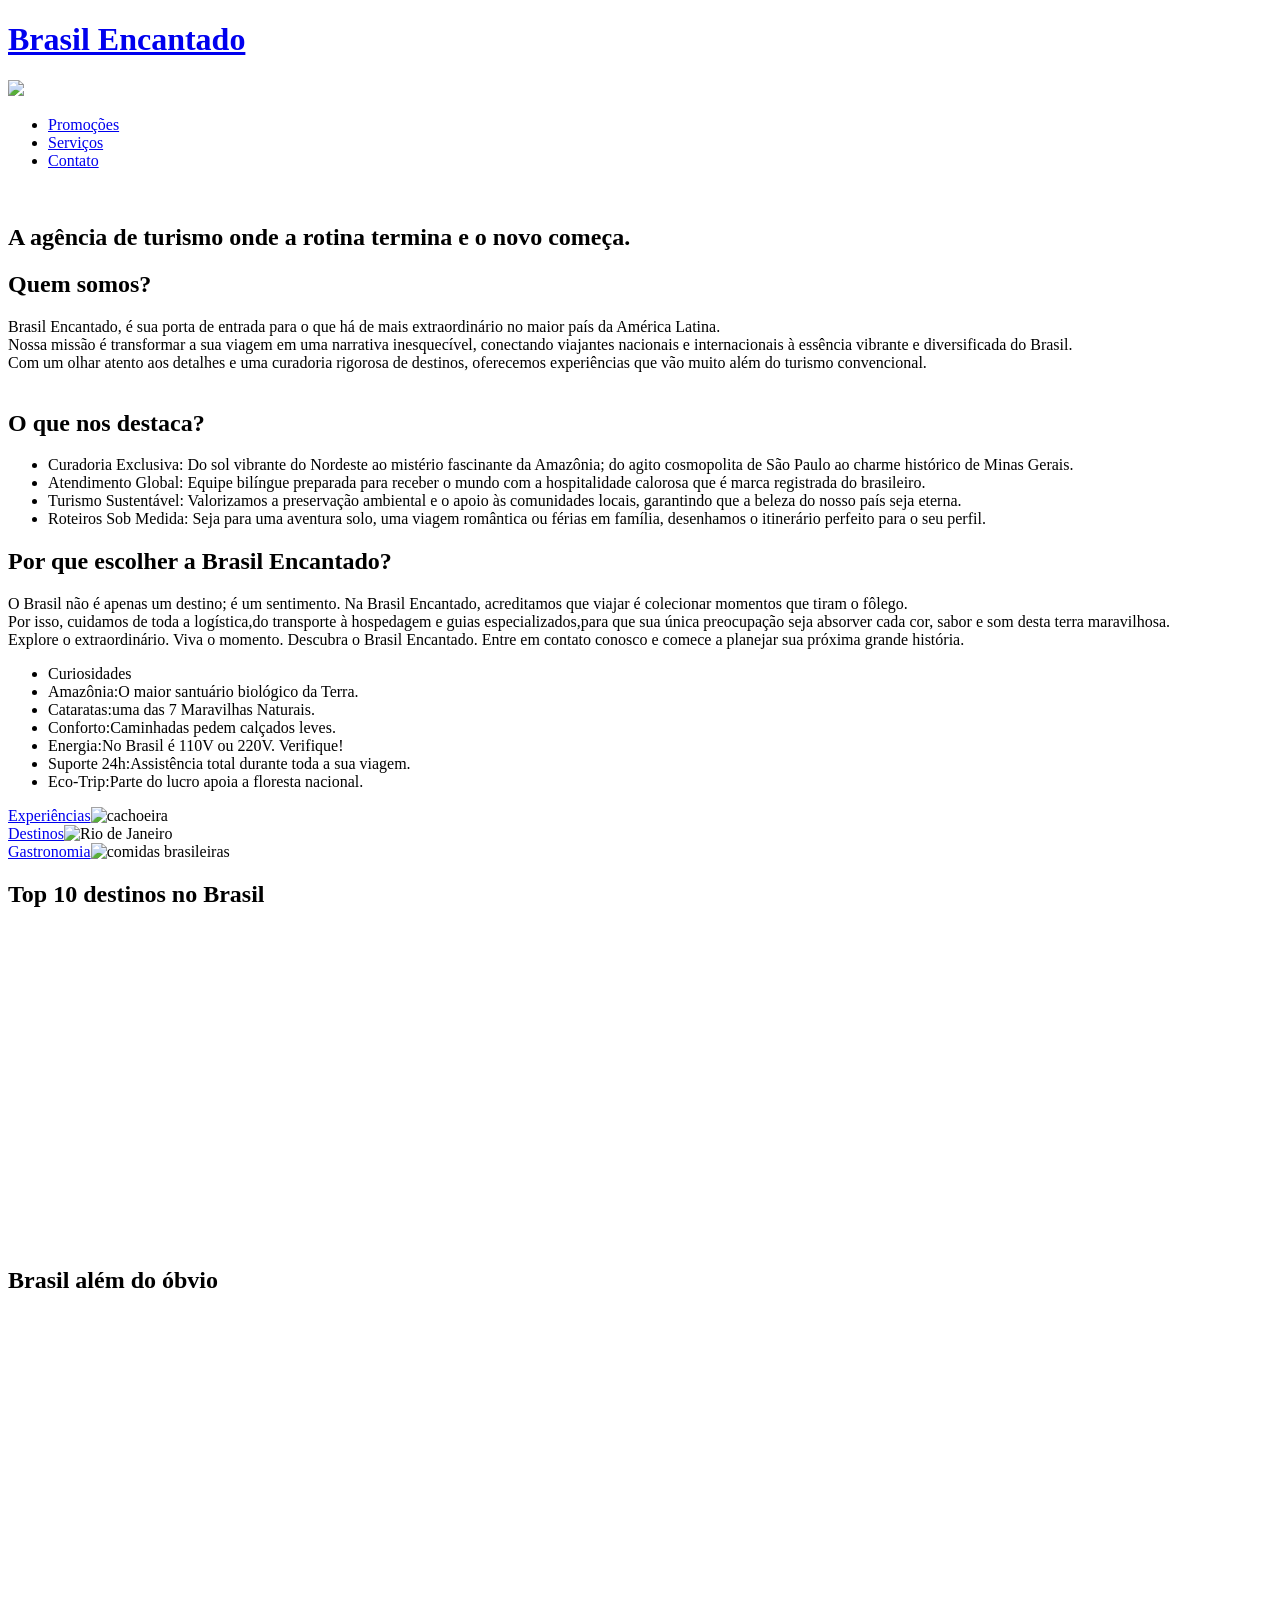
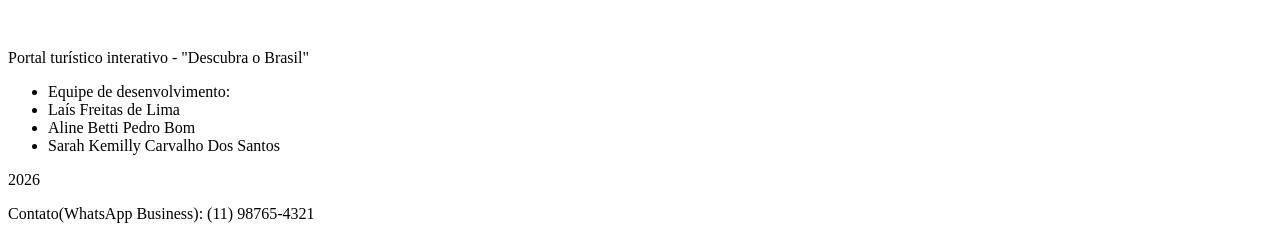
==== index.html @ 0057e70a "Add files via upload" ====
<!DOCTYPE html>
<html lang="pt-br">
<head>
    <meta charset="UTF-8">
    <meta name="viewport" content="width=device-width, initial-scale=1.0">
    <title>Descubra o Brasil</title>
    <link rel="stylesheet" href="index.css">
    <link rel="shortcut icon" href="imagens/airplane.png" type="image/x-icon">
</head>
<body>
    <header class="menu_principal">
        <div class="logo1"><a href="index.html" class="logo"><h1>Brasil Encantado</h1></a><img  class="imagem_logo" src="imagens/bandeira.png"></div>
        <nav>
            <ul class="topicos">
                <li class="menu"><a href="promocoes.html" class="botao">Promoções</a></li>
                <li class="menu"><a href="servicos.html" class="botao">Serviços</a></li>
                <li class="menu"><a href="contato.html" class="botao">Contato</a></li>
            </ul>
        </nav>
    </header>
    
    <br>
    <div class="box">
        <main class="hero">
        <section class="bem_vindo"><h1>A agência de turismo onde a rotina termina e o novo começa.<h1></section>
        <section class="cor"><h2>Quem somos?</h2></section>
        <section>Brasil Encantado, é sua porta de entrada para o que há de mais extraordinário no maior país da América Latina.
        <br>
        ​Nossa missão é transformar a sua viagem em uma narrativa inesquecível, conectando viajantes nacionais e internacionais à essência vibrante e diversificada do Brasil.
        <br>
        Com um olhar atento aos detalhes e uma curadoria rigorosa de destinos, oferecemos experiências que vão muito além do turismo convencional.</section>
        <br>
        <section class="cor"><h2>​O que nos destaca?</h2></section>
            <ul class="destaque">
                <li><span class="destaque2">​Curadoria Exclusiva:</span> Do sol vibrante do Nordeste ao mistério fascinante da Amazônia; do agito cosmopolita de São Paulo ao charme histórico de Minas Gerais.</li>
                <li><span class="destaque2">Atendimento Global:</span> Equipe bilíngue preparada para receber o mundo com a hospitalidade calorosa que é marca registrada do brasileiro.</li>
                <li><span class="destaque2">​Turismo Sustentável:</span> Valorizamos a preservação ambiental e o apoio às comunidades locais, garantindo que a beleza do nosso país seja eterna.</li>
                <li><span class="destaque2">​Roteiros Sob Medida:</span> Seja para uma aventura solo, uma viagem romântica ou férias em família, desenhamos o itinerário perfeito para o seu perfil.</li>
            </ul>
        <section class="cor"><h2> ​Por que escolher a Brasil Encantado?</h2></section>
        ​O Brasil não é apenas um destino; é um sentimento. Na Brasil Encantado, acreditamos que viajar é colecionar momentos que tiram o fôlego.
        <br>
        Por isso, cuidamos de toda a logística,do transporte à hospedagem e guias especializados,para que sua única preocupação seja absorver cada cor, sabor e som desta terra maravilhosa.
        <br>
        ​Explore o extraordinário. Viva o momento. Descubra o Brasil Encantado. Entre em contato conosco e comece a planejar sua próxima grande história.
    </main>
    <aside class="box_adicional">
        <ul class="adicionais">
            <li>Curiosidades</li>
            <li>Amazônia:O maior santuário biológico da Terra.</li>
            <li>Cataratas:uma das 7 Maravilhas Naturais.</li>
            <li>Conforto:Caminhadas pedem calçados leves. </li>
            <li>Energia:No Brasil é 110V ou 220V. Verifique!</li>
            <li>Suporte 24h:Assistência total durante toda a sua viagem.</li>
            <li>Eco-Trip:Parte do lucro apoia a floresta nacional.</li>
            </ul>
    </aside>
    </div>
    <div class="container">
        <div class="card"><a href="experiencia.html">Experiências</a><img class="imagem_cards" src="imagens/experiencia.jpg" alt="cachoeira"></div>
        <div class="card"><a href="destinos.html">Destinos</a><img class="imagem_cards" src="imagens/destino.jpg" alt="Rio de Janeiro"></div>
        <div class="card"><a href="gastronomia.html">Gastronomia</a><img class="imagem_cards" src="imagens/gastronomia.jpg" alt="comidas brasileiras"></div>
    </div>
    <div class="video">
        <div class="video2">
            <h2>Top 10 destinos no Brasil</h2>
            <iframe class="video3" width="560" height="315" src="https://www.youtube.com/embed/PQJ-AeQvUX0?si=9Z8ZEKJ7BBMXmxuw" title="YouTube video player" frameborder="0" allow="accelerometer; autoplay; clipboard-write; encrypted-media; gyroscope; picture-in-picture; web-share" referrerpolicy="strict-origin-when-cross-origin" allowfullscreen></iframe>
        </div>
        <div class="video2">
            <h2>Brasil além do óbvio</h2>
            <iframe class="video3" width="560" height="315" src="https://www.youtube.com/embed/IZ364vOcuJQ?si=Lbzk-jZsUhqubvwI" title="YouTube video player" frameborder="0" allow="accelerometer; autoplay; clipboard-write; encrypted-media; gyroscope; picture-in-picture; web-share" referrerpolicy="strict-origin-when-cross-origin" allowfullscreen></iframe>
        </div>
    </div>
    <footer>
        <div class="rodape">
            <p>Portal turístico interativo - "Descubra o Brasil"</p>
            <ul class="integrantes">
                <li>Equipe de desenvolvimento:</li>
                <li>Laís Freitas de Lima</li>
                <li>Aline Betti Pedro Bom</li>
                <li>Sarah Kemilly Carvalho Dos Santos</li>
            </ul>
            <p>2026</p>
            <p class="rodape2">Contato(WhatsApp Business): (11) 98765-4321</p>
        </div>
    </footer> 
</body>
</html>
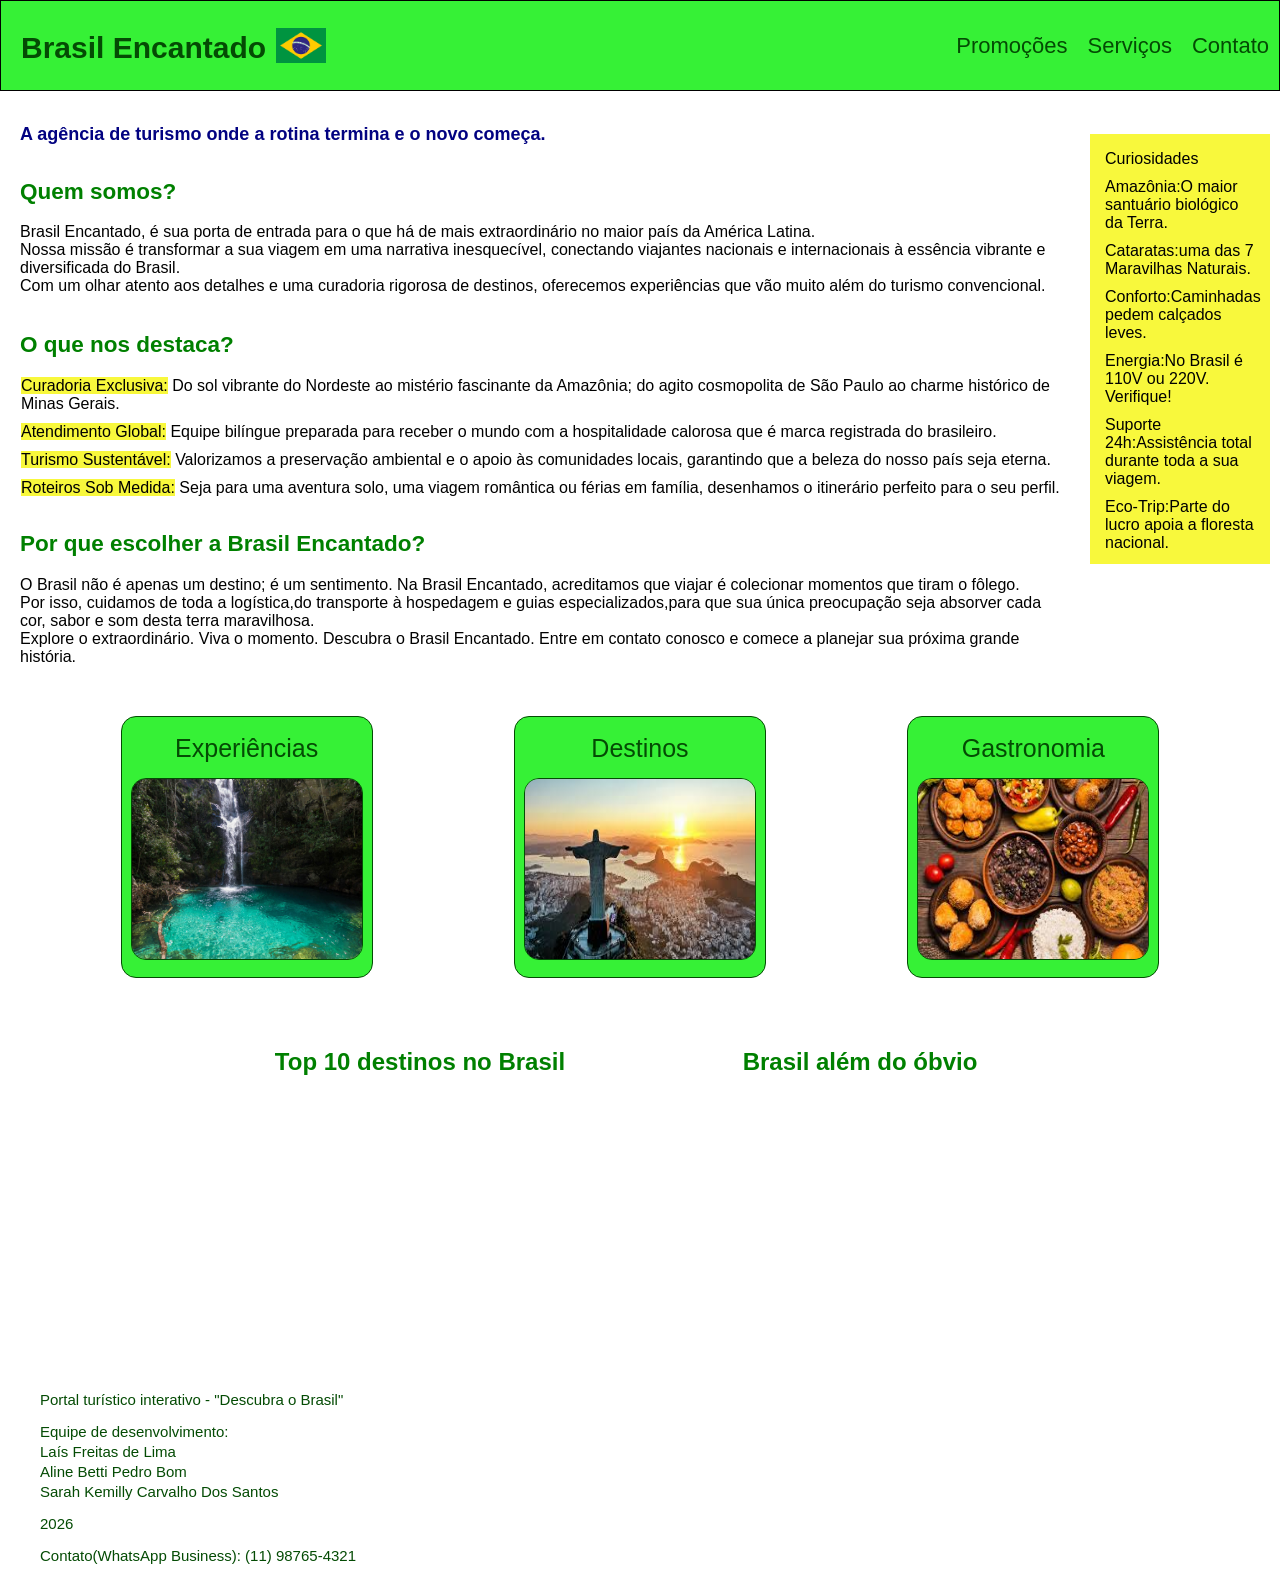
==== commit 4593cd9a: "Add files via upload" ====
--- a/index.html
+++ b/index.html
@@ -4,12 +4,12 @@
     <meta charset="UTF-8">
     <meta name="viewport" content="width=device-width, initial-scale=1.0">
     <title>Descubra o Brasil</title>
-    <link rel="stylesheet" href="index.css">
-    <link rel="shortcut icon" href="imagens/airplane.png" type="image/x-icon">
+    <link rel="stylesheet" href="style.css">
+    <link rel="shortcut icon" href="img/airplane.png" type="image/x-icon">
 </head>
 <body>
     <header class="menu_principal">
-        <div class="logo1"><a href="index.html" class="logo"><h1>Brasil Encantado</h1></a><img  class="imagem_logo" src="imagens/bandeira.png"></div>
+        <div class="logo1"><a href="index.html" class="logo"><h1>Brasil Encantado</h1></a><img  class="imagem_logo" src="img/bandeira.png"></div>
         <nav>
             <ul class="topicos">
                 <li class="menu"><a href="promocoes.html" class="botao">Promoções</a></li>
@@ -57,9 +57,9 @@
     </aside>
     </div>
     <div class="container">
-        <div class="card"><a href="experiencia.html">Experiências</a><img class="imagem_cards" src="imagens/experiencia.jpg" alt="cachoeira"></div>
-        <div class="card"><a href="destinos.html">Destinos</a><img class="imagem_cards" src="imagens/destino.jpg" alt="Rio de Janeiro"></div>
-        <div class="card"><a href="gastronomia.html">Gastronomia</a><img class="imagem_cards" src="imagens/gastronomia.jpg" alt="comidas brasileiras"></div>
+        <div class="card"><a href="experiencia.html">Experiências</a><img class="imagem_cards" src="img/experiencia.jpg" alt="cachoeira"></div>
+        <div class="card"><a href="destinos.html">Destinos</a><img class="imagem_cards" src="img/destino.jpg" alt="Rio de Janeiro"></div>
+        <div class="card"><a href="gastronomia.html">Gastronomia</a><img class="imagem_cards" src="img/gastronomia.jpg" alt="comidas brasileiras"></div>
     </div>
     <div class="video">
         <div class="video2">
--- a/style.css
+++ b/style.css
@@ -0,0 +1,563 @@
+body{
+    font-family:Arial, Helvetica, sans-serif;
+    margin:0;
+    
+    
+}
+
+.menu_principal{
+    display: flex;
+    justify-content: space-between;
+    align-items: center;
+    background-color: rgb(54, 241, 54);
+    padding:10px;
+    border: 1px solid;
+}
+
+.logo{
+    display: flex;
+    flex-direction: column;
+    font-size: 15px;
+    color: rgb(4, 75, 4);
+    
+}
+
+.imagem_logo{
+    width: 50px;
+    height:35px;
+}
+.logo1{
+    display: flex;
+    align-items: center;
+    gap:10px;
+    padding-left: 10px;
+    padding-right: 10px;
+}
+.logo1:hover{
+    background-color:rgb(38, 214, 38);
+}
+
+.logo1:active{
+    background-color: rgb(36, 167, 36);
+}
+
+.logo1 a{
+    text-decoration: none;
+}
+ 
+
+
+.topicos{
+    display: flex;
+    gap: 20px;
+    list-style: none;
+    padding: 0px;
+    margin: 0px;
+}
+
+.menu a{
+    font-size: 22px;
+    text-decoration: none;
+    color: rgb(4, 75, 4);
+}
+
+.botao:hover{
+    background-color:rgb(38, 214, 38);
+}
+
+.botao:active{
+    background-color:rgb(36, 167, 36);
+}
+
+ .box{
+    display: flex;
+    gap: 20px;
+    
+    
+}
+
+.box_adicional{
+    background-color: rgb(248, 248, 60);
+    height: 430px;
+    margin-right: 10px;
+    margin-top: 25px;
+}
+    
+.adicionais{
+    display: flex;
+    flex-direction: column;
+    gap:10px;
+    width: 150px;;
+    list-style: none;
+    padding-right: 15px;
+    padding-left: 15px;
+}
+
+.hero{
+    display: flex;
+    flex-direction: column;
+    margin-left:20px; 
+}
+
+.destaque{
+    list-style: none;
+    display: flex;
+    flex-direction: column;
+    gap:10px;
+    padding-left: 1px;
+    margin-top: 0px;
+}
+
+.bem_vindo{
+    display: flex;
+    align-items: center;
+    font-size:12px;
+    color:rgb(2, 2, 129) ;
+}
+
+.cor{
+    color: green;
+    font-size:15px ;
+    
+}
+
+.destaque2{
+    background-color: rgb(248, 248, 60);
+}
+
+.container{
+    display: flex;
+    justify-content: space-around;
+    flex-wrap:wrap ;
+    padding: 50px;
+}
+
+.card{
+    width: 250px;
+    height:260px;
+    background-color:rgb(54, 241, 54);
+    display: flex;
+    flex-direction: column;
+    justify-content: center;
+    align-items: center;
+    color:rgb(4, 75, 4);
+    border:1px solid;
+    border-radius: 15px;
+    gap: 15px;
+}
+
+.imagem_cards{
+    height: 180px;
+    width: 230px;
+    border-radius: 15px;
+    border: 1px solid;
+}
+
+.card:hover{
+    transform: translate(-10px);
+    box-shadow: 0 10px 20px rgb(4, 75, 4);
+
+}
+
+.card a{
+    text-decoration: none;
+    color: rgb(4, 75, 4);
+    font-size:25px;
+}
+
+.card a:hover{
+    background-color: rgb(38, 214, 38);
+}
+
+.card a:active{
+    background-color:rgb(36, 167, 36);
+}
+
+.video{
+    display: flex;
+    justify-content: center;
+    margin-bottom: 30px;
+    gap:90px;
+}
+
+.video2{
+    display: flex;
+    flex-direction: column;
+    text-align: center;
+    color: green;
+}
+
+.video3{
+    width: 350px;
+    height: 250px;
+    border-radius: 15px;
+}
+/* --------------------------------------------------------------------------------------------------------- */
+.secao_destinos{
+    display: flex;
+    flex-direction: column;
+}
+
+.destinos1{
+    display: flex;
+    flex-direction: column;
+    margin:0px;
+    font-size: 25px;
+    margin-left: 50px;
+    margin-top: 20px;
+}
+.lista_destinos {
+    display: flex;
+    flex-direction: column;
+    gap: 10px;
+    list-style: none;
+}
+.lista_destinos li:first-child{
+   color: green;
+   
+}
+
+.destinos{
+    background-color: rgb(248, 248, 60);
+}
+
+.topicos2{
+   font-size: 22px;
+}
+
+.ex{
+    display: flex;
+    justify-content: center;
+    justify-content: space-around;
+    text-align: center;
+}
+/* ------------------------------------------------------------------------------------------------------- */
+.hero-promocoes{
+ padding: 10px;
+ max-width: 800px; 
+ margin: 10px auto; 
+ text-align: center; 
+margin-bottom: 5px;
+}
+
+.tabela {
+ padding: 0;
+ margin-top: 5px;
+}
+
+table {
+ width: 100%;
+ border-collapse: collapse;
+ background-color: white;
+}
+
+th, td {
+ padding: 12px;
+ border: 1px solid #ddd;
+ text-align: center;
+}
+
+th {
+ background-color: #23af5d;
+ color: white;
+}
+
+tr:hover {
+ background-color: #f1f1f1;
+}
+
+.titulo_tabela{
+ margin-bottom: 15px;
+}
+
+.intro p {
+ margin: 5px 0;
+}
+
+.tabela h2 {
+ margin: 10px 0;
+ text-align: center;
+}
+
+.destinos2{
+ display: flex;
+ justify-content: center;
+ gap: 20px;
+ padding-top: 0;
+ margin-top: 5px;
+}
+
+.card-destino {
+ text-align: center;
+ width: 200px;
+ margin-top: 10px;
+}
+
+.card-destino img {
+ width: 100%;
+ height: 150px;
+ object-fit: cover;
+ border-radius: 10px;
+}
+
+.card-destino p {
+ margin-top: 8px;
+ font-weight: bold;
+}
+
+.botao-reserva{
+ background-color: #23af5d;
+ color: white;
+ padding: 10px 20px;
+ border: none;
+ cursor: pointer;
+ border-radius: 6px;
+ transition: 0.3s;
+}
+
+.botao-reserva:hover {
+ background-color: #1c8f4a;
+}
+
+.centra {
+ text-align: center;
+ padding-bottom: 40px;
+ margin-bottom: 5px;
+}
+
+/* ------------------------------------------------------------------------------------------------ */
+.rodape{
+    display: flex;
+    flex-direction: column;
+    margin: 0px;
+    margin-left: 40px;
+    color: rgb(4, 75, 4);
+    font-size: 15px;
+}
+
+.integrantes{
+    display: flex;
+    flex-direction: column;
+    list-style:none;
+    margin: 0;
+    gap: 3px;
+    padding: 0;
+}
+
+.rodape2{
+    margin-top: 0;
+}
+
+/* ------------------------------------------------------------------------------------------------------ */
+        
+.topogastronomia {
+    text-align: center;
+    padding: 20px;
+    font-size: 14px;
+}
+
+.culinaria {
+    padding: 20px;
+}
+
+.culinaria2 {
+    padding-bottom: 5px;
+    color: green;
+}
+
+.pratos {
+    display: flex;
+    justify-content: center;
+    gap: 20px;
+    flex-wrap: wrap;
+    background-color: #f0fff0;
+    padding: 20px;
+    border-radius: 10px;
+}
+
+.card2 {
+    background: white;
+    padding: 15px;
+    border-radius: 10px;
+    width: 250px;
+    box-shadow: 0 0 10px rgba(0,0,0,0.1);
+    transition: transform 0.3s, box-shadow 0.3s;
+    }
+
+.card2:hover {
+    transform: scale(1.05);
+    box-shadow: 0 5px 15px rgba(0,0,0,0.2);
+}
+
+.card2 img {
+    width: 100%;
+    border-radius: 8px;
+}
+
+.destaque3 {
+    color: green;
+    font-weight: bold;
+}
+
+.imagens{
+    width:90px;
+    height: 170px;
+}
+/* -----------------------------------------------------------------------------------------------------        */
+ .servicos {
+  margin-left: 50px;
+  margin-top: 30px;
+}
+
+.servicos h1 {
+  font-size: 25px;
+  margin-bottom: 30px;
+}
+
+.servicos p {
+  max-width: 800px;
+  line-height: 1.6;
+
+}
+
+.servicos h2 {
+  max-width: 800px;
+  font-size: 22px;
+  color: green;
+}
+
+
+/* --------------------------------------------------------------------------------------------------- */
+.experiencias {
+  padding: 10px 20px 5px;
+  margin-left: 50px;
+}
+
+.experiencias h1 {
+  font-size: 25px;
+  margin-bottom: 30px;
+}
+
+.experiencias p {
+  max-width: 800px;
+}
+
+.experiencias h2 {
+  max-width: 800px;
+  font-size: 22px;
+  color:green;
+}
+.cta{
+    padding: 20px;
+    margin-bottom: 30px;
+}
+
+/* ----------------------------------------------------------------------------------------- */
+.tabela {
+ padding: 0;
+ margin-top: 5px;
+}
+
+table {
+ width: 100%;
+ border-collapse: collapse;
+ background-color: white;
+}
+
+th, td {
+ padding: 12px;
+ border: 1px solid #ddd;
+ text-align: center;
+}
+
+th {
+ background-color: #23af5d;
+ color: white;
+}
+
+tr:hover {
+ background-color: #f1f1f1;
+}
+h1{
+ margin-bottom: 15px;
+}
+.intro p {
+ margin: 5px 0;
+}
+
+.tabela h2 {
+ margin: 10px 0;
+ text-align: center;
+}
+.destinos3{
+ display: flex;
+ justify-content: center;
+ gap: 20px;
+ padding-top: 0;
+ margin-top: 5px;
+}
+
+.card-destino {
+ text-align: center;
+ width: 200px;
+ margin-top: 10px;
+}
+
+.card-destino img {
+ width: 100%;
+ height: 150px;
+ object-fit: cover;
+ border-radius: 10px;
+}
+
+.card-destino p {
+ margin-top: 8px;
+ font-weight: bold;
+}
+.botao-reserva{background-color: #23af5d;
+ color: white;
+ padding: 10px 20px;
+ border: none;
+ cursor: pointer;
+ border-radius: 6px;
+}
+
+.botao-reserva:hover {
+ background-color: #1c8f4a;
+}
+.cta {
+ text-align: center;
+ padding-bottom: 5px;
+ margin-bottom: 5px;
+}
+
+.titulo_tabela{
+    font-size: 25px;
+}
+
+.subtitulo_tabela{
+    font-size: 22px;
+    color: green;
+}
+
+/* ----------------------------------------------------------------------------------------------------- */
+.contatos1{
+    display: flex;
+    flex-direction: column;
+    margin-left: 50px;
+    
+}
+.contatos{
+    font-size:25px;
+    margin-top: 30px;
+}
+
+.subtitulo_contato{
+    font-size: 22px;
+    color: green;
+}
+
+.lista_contatos{
+    padding-left: 1px;
+    list-style: none;
+}
